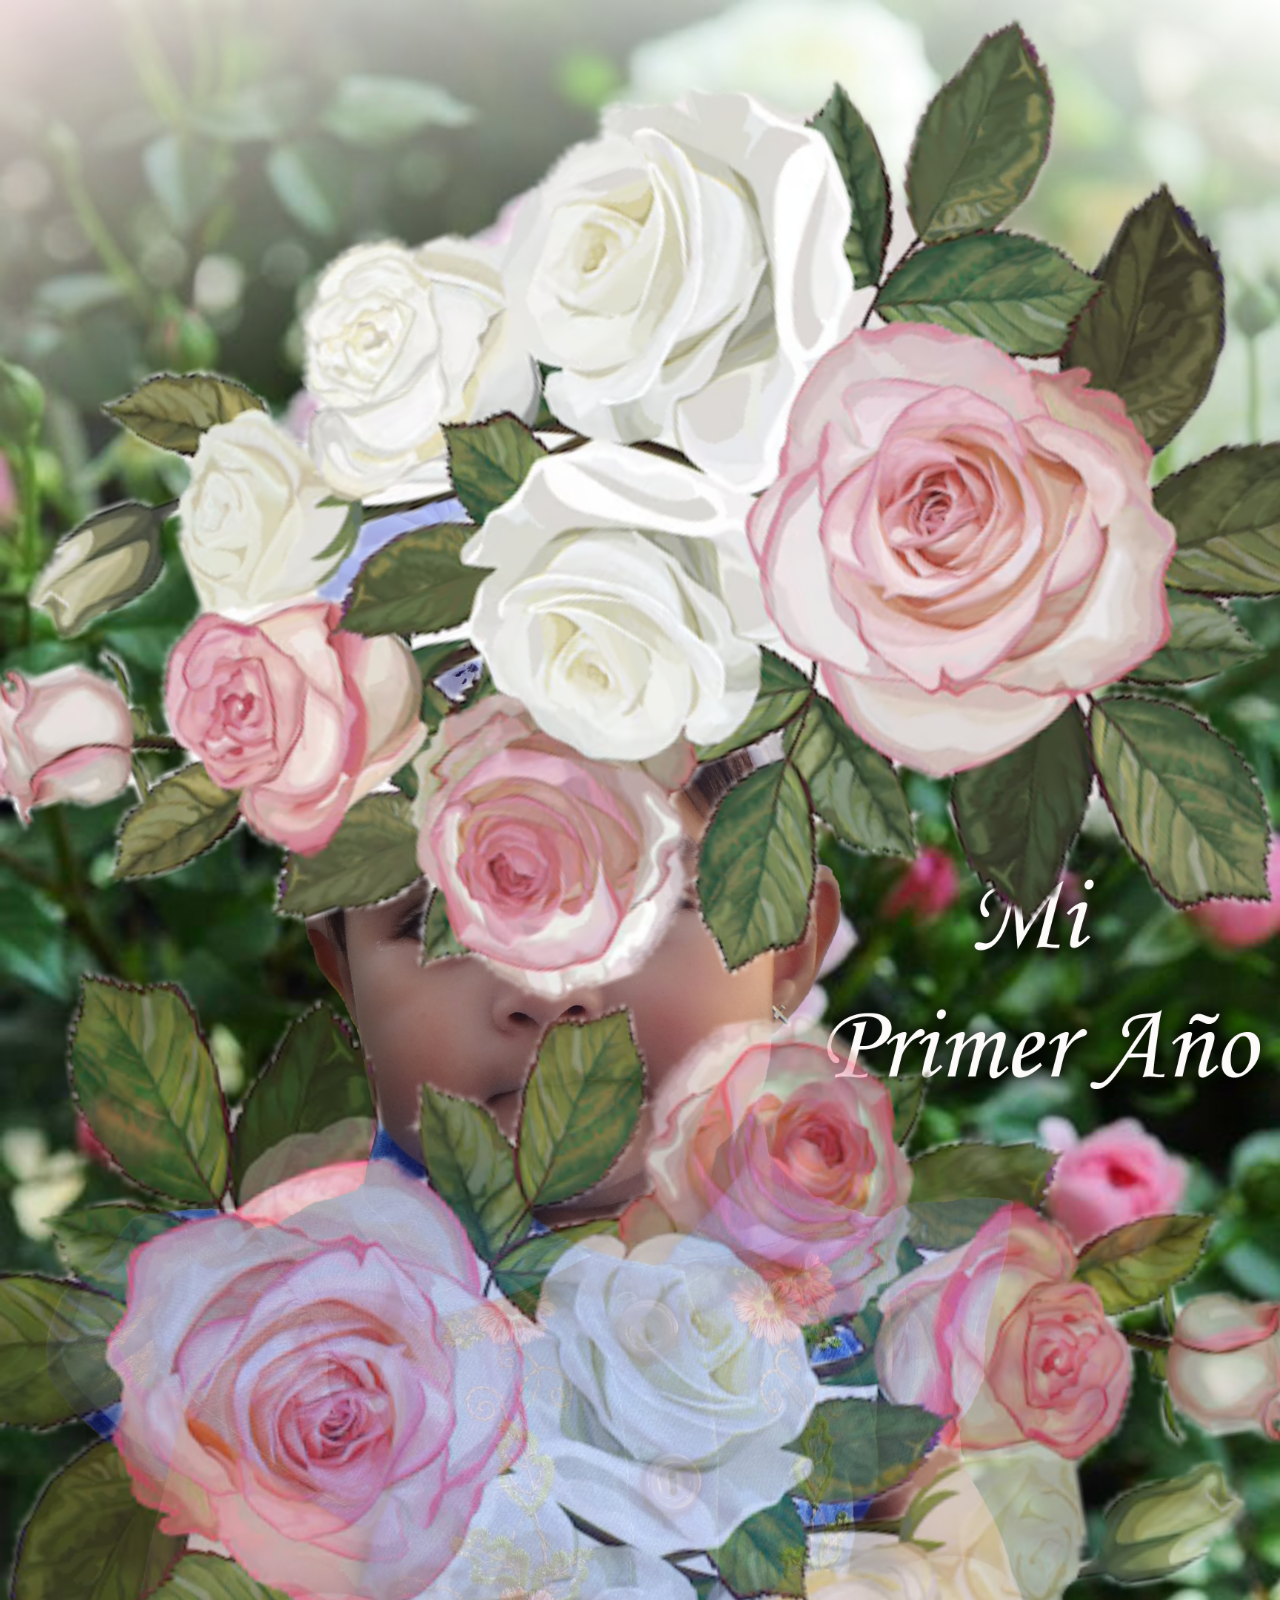
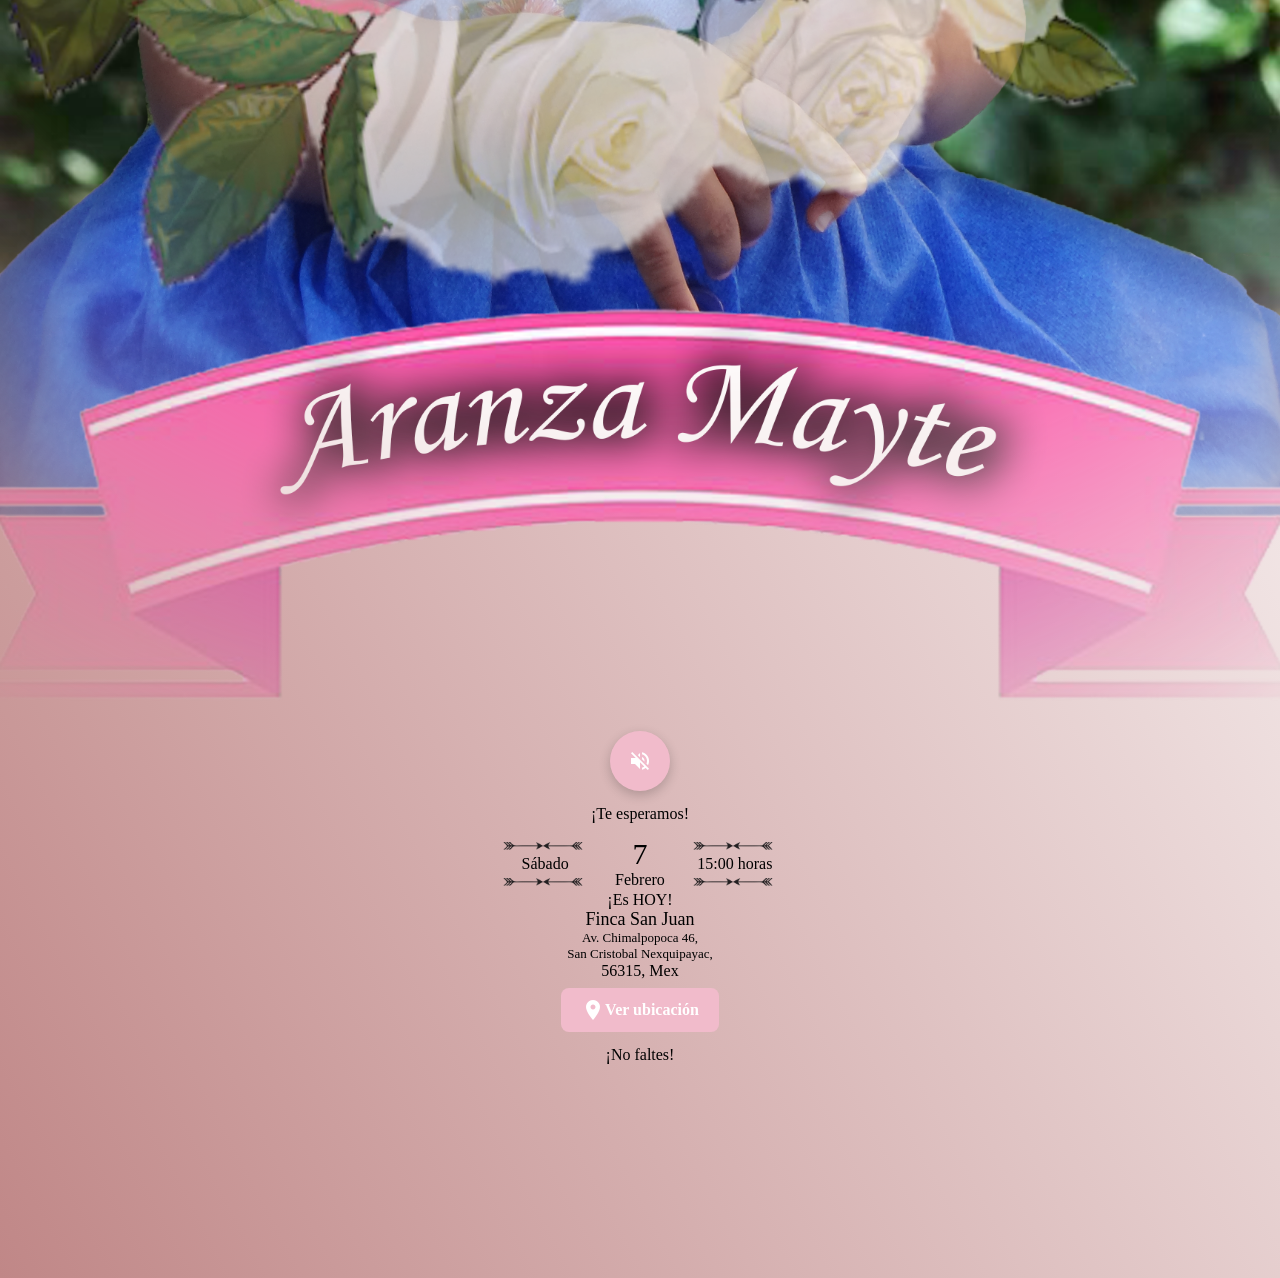
==== invitation-card/index.html @ 8f02fce6 "Add files via upload" ====
<!DOCTYPE html>
<html lang="en">

<head>
    <meta charset="UTF-8">
    <meta name="viewport" content="width=device-width, initial-scale=1.0">
    <title>Document</title>
    <link rel="stylesheet" href="style.css">
    <link href="https://fonts.googleapis.com/css?family=Roboto:300,400,500&display=swap" rel="stylesheet">
    <link href="https://fonts.googleapis.com/css2?family=Great+Vibes&display=swap" rel="stylesheet">
    <link href="https://fonts.googleapis.com/icon?family=Material+Icons" rel="stylesheet">
</head>

<body style="position: relative; background: linear-gradient(242deg, #ffffff 23%, #c08787 100%);">

    <!-- <div class="falling-leaves">
        <span></span>
        <span></span>
        <span></span>
        <span></span>
        <span></span>
        <span></span>
        <span></span>
        <span></span>
        <span></span>
        <span></span>
    </div> -->

    <div class="falling-leaves"></div>
    <script src="petals.js"></script>


    <section class="invitation-container">
        <div class="roses-top">
            <img src="assets/roses-cutted.png" alt="">
        </div>

        <!-- <div class="invite">
            <p class="my">Mi</p>
            <p class="event">Primer año</p>
        </div>
    
        <p class="name-container banner">Aranza Mayte</p>   -->

        <div class="photo">
            <img src="assets/aranza.png" alt="">
        </div>

        <audio id="myAudio" loop>
            <source src="assets/happy-piano.mp3" type="audio/mpeg">
        </audio>

        <button id="muteButton" class="mute-btn"><span class="material-icons">volume_off</span></button>

        <div style="display: flex; flex-direction: column; align-items: center; margin: 14px;">
            <p>¡Te esperamos!</p>
        </div>


        <div class="event-date">
            <div style="display: flex; flex-direction: column; align-items: center;">
                <img src="assets/double-arrow.png" alt="" style="width: 90px;">
                <p>Sábado</p>
                <img src="assets/double-arrow.png" alt="" style="width: 90px;">
            </div>
            <div style="display: flex; flex-direction: column; align-items: center;">
                <p style="font-size: 30px;">7</p>
                <p>Febrero</p>
            </div>
            <div style="display: flex; flex-direction: column; align-items: center;">
                <img src="assets/double-arrow.png" alt="" style="width: 90px;">
                <p>15:00 horas</p>
                <img src="assets/double-arrow.png" alt="" style="width: 90px;">
            </div>
        </div>

        <!-- CUENTA REGRESIVA -->
        <div id="countdown"></div>
        <script src="countdown.js"></script>

        <div style="display: flex; flex-direction: column; align-items: center;">
            <div style="font-size: 18px;">
                Finca San Juan
            </div>

            <div style="font-size: 13px;">
                Av. Chimalpopoca 46,
            </div>

            <div style="font-size: 13px;">
                San Cristobal Nexquipayac,
            </div>

            <div>56315, Mex</div>

            <div class="location">
                <a href="https://www.google.com/maps?q=19.5787041,-98.928756"
                    style="display: flex; flex-direction: row; align-items: center;"><span
                        class="material-icons">location_on</span> Ver ubicación</a>
            </div>

            <div style="display: flex; flex-direction: column; align-items: center; margin: 14px;">
                <p>¡No faltes!</p>
            </div>
        </div>
        <div class="roses-bottom">
            <img src="assets/roses-cutted.png" alt="">
        </div>
    </section>

    <!-- <audio id="bg-music" src="assets/happy-piano.mp3" loop></audio>

    <script>
        document.addEventListener("click", () => {
            document.getElementById("bg-music").play();
        }, { once: true });
    </script> -->

    <script>
        const audio = document.getElementById("myAudio");
        const muteButton = document.getElementById("muteButton");

        // Estado inicial: no reproducido
        let isPlaying = false;

        muteButton.addEventListener("click", () => {
            if (!isPlaying) {
                // Inicia la reproducción al primer click
                audio.play().then(() => {
                    audio.muted = false;
                    isPlaying = true;
                    muteButton.innerHTML = '<span class="material-icons">volume_up</span>';
                }).catch(err => {
                    console.log("No se pudo reproducir:", err);
                });
            } else {
                // Alterna mute
                audio.muted = !audio.muted;
                muteButton.innerHTML = audio.muted ? '<span class="material-icons">volume_off</span>' : '<span class="material-icons">volume_up</span>';
            }
        });

    </script>
</body>

</html>
---- invitation-card/style.css ----
* {
    margin: 0;
    padding: 0;
}

.invitation-container {
    position: relative;
    min-height: 150dvh;
    width: 100dvw;
    display: flex;
    flex-direction: column;
    align-items: center;
    justify-content: center;

    padding-bottom: 200px;
    /* espacio para la imagen inferior */
}

/* .roses-top img {
    filter: opacity(0.7);
    top: -235px; 
    width: 100dvw;
    position: fixed;
    right: 0dvh;
    transform: rotate(250deg);
} */

.roses-top img {
    position: fixed;
    top: -235px;
    left: 0;
    width: 100vw;
    z-index: 10;
    pointer-events: none;
    transform: rotate(250deg);
    filter: saturate(0.6);
}

.roses-bottom img {
    filter: opacity(0.7);
    z-index: 4;
    top: 67dvh;
    width: 100dvw;
    position: fixed;
    right: 0dvh;
    transform: rotate(81deg);
}

.roses-bottom {
    position: fixed;
    z-index: 9999;
}

.invite {
    display: flex;
    flex-direction: column;
    align-items: center;
}

.name-container {
    font-size: 50px;
    font-family: "Great Vibes";
    background-image: url("assets/banner.png");
    background-size: cover;
    background-position: center;
    inset: 0;
    width: 100dvw;
    height: 40dvh;
}

.my {
    font-size: 25px;
    font-family: "Great Vibes";
}

.event {
    font-size: 35px;
    font-family: "Great Vibes";
}

.event-date {
    display: flex;
    gap: 25px;
}

/* .falling-leaves {
  position: fixed;
  top: 0;
  left: 0;
  width: 100dvw;
  height: 100dvh;
  pointer-events: none;
  overflow: hidden;
  z-index: 9998;
}

:root {
  --leaf-color: #d4abab;
  --leaf-size: 12px;
}

.falling-leaves span {
  position: absolute;
  top: -10%;
  width: var(--leaf-size);
  height: calc(var(--leaf-size) * 1.4);
  background: var(--leaf-color);
  border-radius: 60% 40% 60% 40%;
  opacity: 0.8;

  animation: leafFall linear infinite;
} */

/* Animación unificada */
/* @keyframes leafFall {
  0% {
    transform: translate3d(0, -10vh, 0) rotate(0deg);
  }
  50% {
    transform: translate3d(30px, 50vh, 0) rotate(120deg);
  }
  100% {
    transform: translate3d(-30px, 110vh, 0) rotate(360deg);
  }
} */

/* Configuración individual */
/* .falling-leaves span:nth-child(1) { left: 5%;  animation-duration: 7s; }
.falling-leaves span:nth-child(2) { left: 15%; animation-duration: 10s; }
.falling-leaves span:nth-child(3) { left: 25%; animation-duration: 6s; }
.falling-leaves span:nth-child(4) { left: 35%; animation-duration: 8s; }
.falling-leaves span:nth-child(5) { left: 50%; animation-duration: 9s; }
.falling-leaves span:nth-child(6) { left: 60%; animation-duration: 11s; }
.falling-leaves span:nth-child(7) { left: 70%; animation-duration: 7.5s; }
.falling-leaves span:nth-child(8) { left: 80%; animation-duration: 12s; }
.falling-leaves span:nth-child(9) { left: 90%; animation-duration: 14s; }
.falling-leaves span:nth-child(10) { left: 95%; animation-duration: 13s; } */

.falling-leaves {
    position: fixed;
    top: 0;
    left: 0;
    width: 100dvw;
    height: 100dvh;
    pointer-events: none;
    overflow: hidden;
    z-index: 1000;
}

/* Personalización */
:root {
    --leaf-color: #d4abab;
}

.leaf {
    position: absolute;
    top: -10%;
    background: var(--leaf-color);
    border-radius: 60% 40% 60% 40%;
    opacity: 0.8;
    animation: leafFall linear forwards;
}

@keyframes leafFall {
    0% {
        transform: translate3d(0, -10vh, 0) rotate(0deg);
    }

    50% {
        transform: translate3d(30px, 50vh, 0) rotate(120deg);
    }

    100% {
        transform: translate3d(-30px, 110vh, 0) rotate(360deg);
    }
}


.countdown {
    display: flex;
    flex-direction: column;
    align-items: center !important;
    justify-content: center;

    margin: 12px;
}



.location {
    margin-top: 8px;
    position: relative;
    display: inline-block;
    padding: 10px 20px;
    background-color: #f1bbcb;
    color: white;
    font-weight: bold;
    border-radius: 8px;
    text-decoration: none;
    cursor: pointer;
}

.location a {
    text-decoration: none;
    color: #ffffff;
}

.photo img {
    width: 100dvw;
    -webkit-mask-image: radial-gradient(circle, black 60%, transparent 100%);
    mask-image: radial-gradient(circle, black 60%, transparent 100%);
}

.mute-btn {
  width: 60px;
  height: 60px;
  border-radius: 50%;
  border: none;
  background: #f1bbcb;
  backdrop-filter: blur(12px);
  display: flex;
  align-items: center;
  justify-content: center;
  font-size: 28px;
  cursor: pointer;
  transition: 0.3s ease;
  color: white;
  bottom: 20px;
  right: 20px;
  box-shadow: 0 4px 12px rgba(0,0,0,0.2);
}

.mute-btn:hover {
  background: rgba(255, 255, 255, 0.4);
}

.mute-btn:active {
  transform: scale(0.9);
}
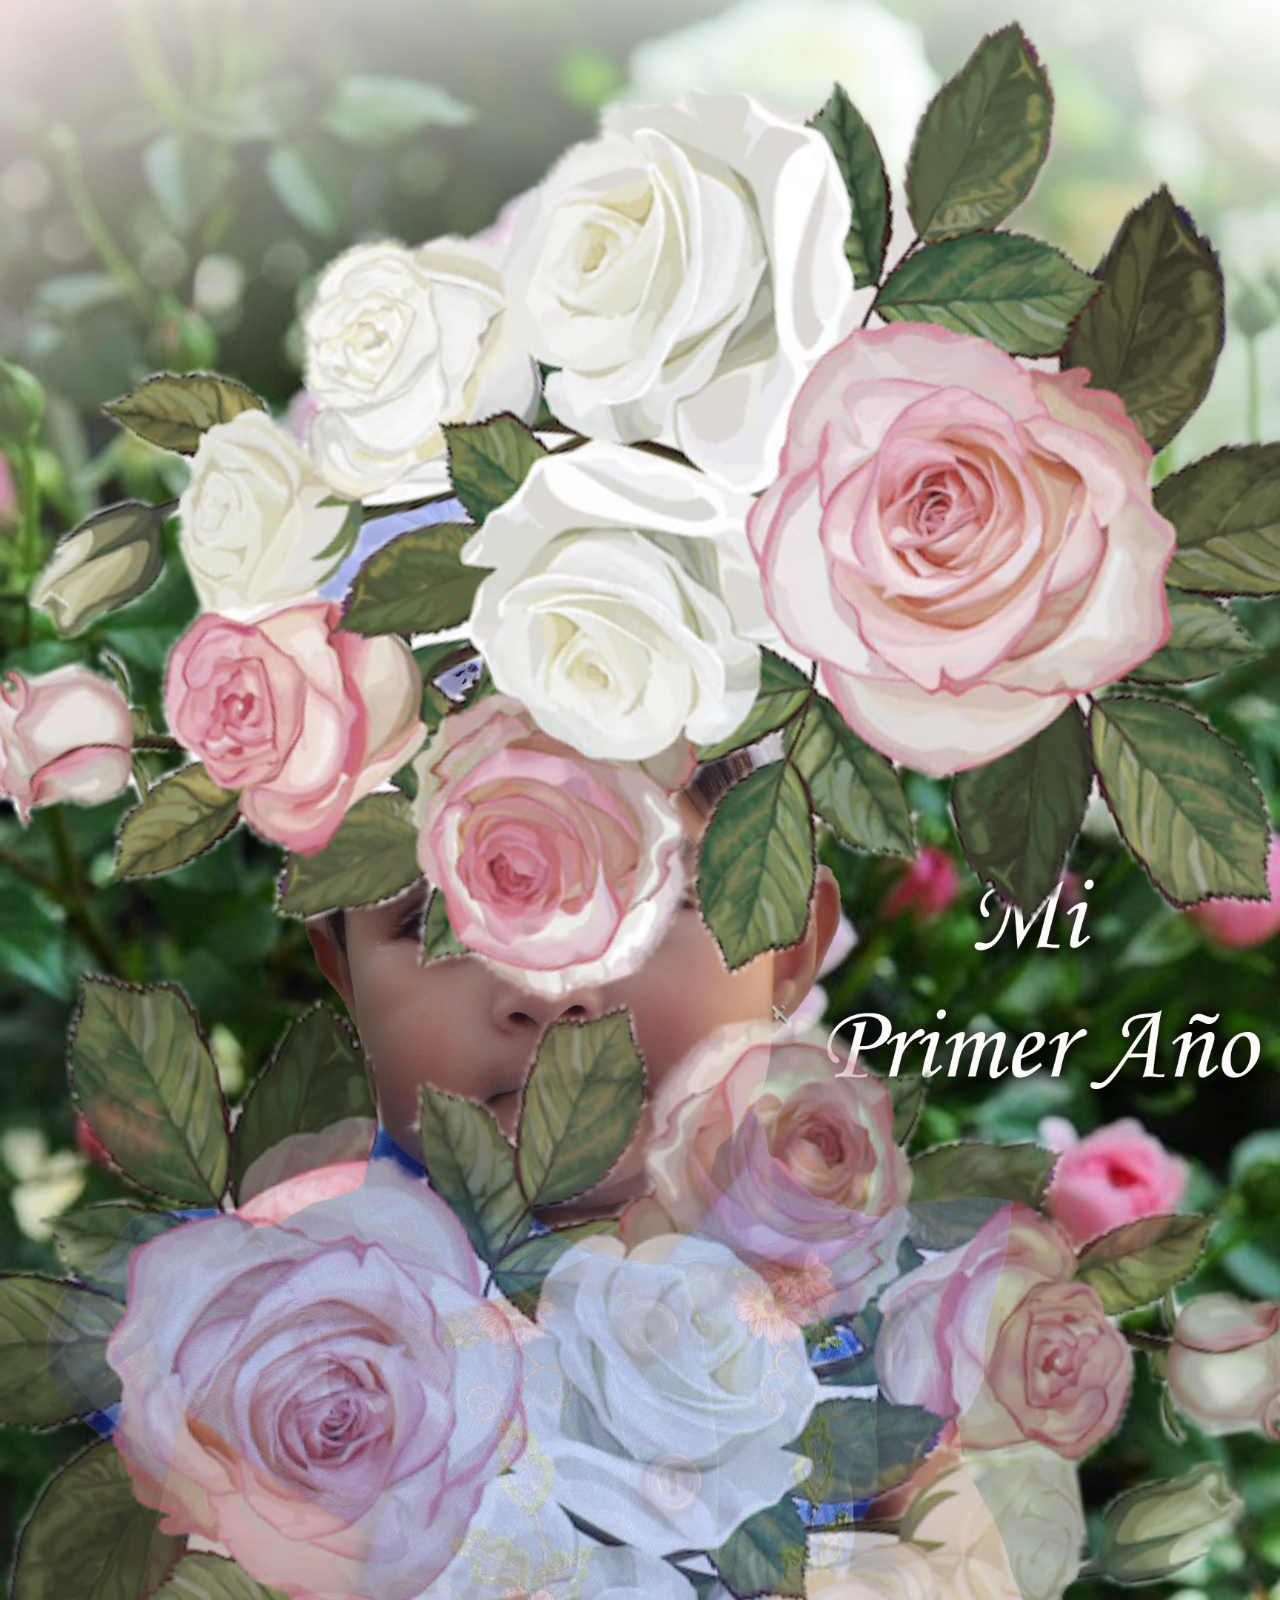
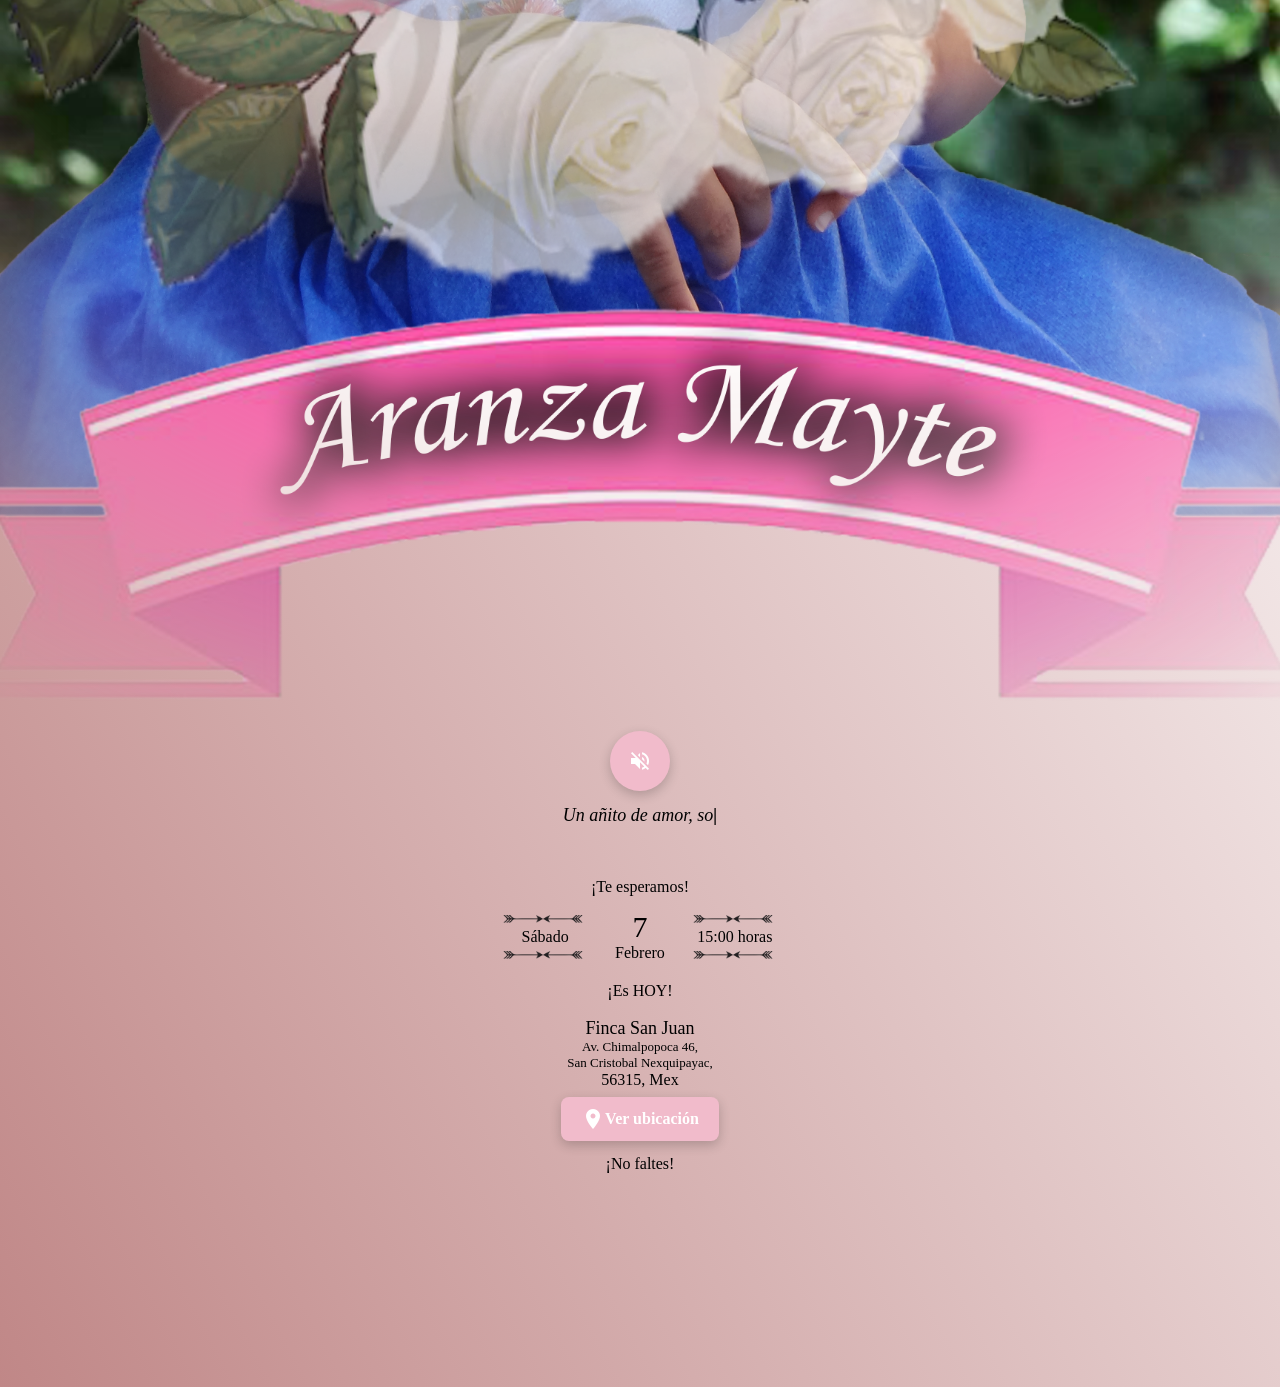
==== commit b4078ffd: "v1.0.0" ====
--- a/invitation-card/index.html
+++ b/invitation-card/index.html
@@ -3,59 +3,52 @@
 
 <head>
     <meta charset="UTF-8">
-    <meta name="viewport" content="width=device-width, initial-scale=1.0">
-    <title>Document</title>
+    <meta name="viewport" content="width=device-width, initial-scale=1, maximum-scale=1, user-scalable=no">
+    <meta property="og:description" content="Aranza Mayte">
+    <meta property="og:description" content="Invitación | Mi 1er Año">
+    <meta property="og:type" content="website">
+    <title>Aranza | Mi 1er año</title>
     <link rel="stylesheet" href="style.css">
-    <link href="https://fonts.googleapis.com/css?family=Roboto:300,400,500&display=swap" rel="stylesheet">
+    <link rel="stylesheet" href="styles/petals.css">
+    <link rel="stylesheet" href="styles/typing.css">
+    <link rel="stylesheet" href="styles/audio-button.css">
     <link href="https://fonts.googleapis.com/css2?family=Great+Vibes&display=swap" rel="stylesheet">
     <link href="https://fonts.googleapis.com/icon?family=Material+Icons" rel="stylesheet">
 </head>
 
 <body style="position: relative; background: linear-gradient(242deg, #ffffff 23%, #c08787 100%);">
 
-    <!-- <div class="falling-leaves">
-        <span></span>
-        <span></span>
-        <span></span>
-        <span></span>
-        <span></span>
-        <span></span>
-        <span></span>
-        <span></span>
-        <span></span>
-        <span></span>
-    </div> -->
-
+    <!-- ------------- Efecto petalos de rosas --------------->
     <div class="falling-leaves"></div>
-    <script src="petals.js"></script>
-
+    <script src="js/petals.js"></script>
 
     <section class="invitation-container">
+
         <div class="roses-top">
             <img src="assets/roses-cutted.png" alt="">
         </div>
 
-        <!-- <div class="invite">
-            <p class="my">Mi</p>
-            <p class="event">Primer año</p>
-        </div>
-    
-        <p class="name-container banner">Aranza Mayte</p>   -->
-
+        <!------------------ Foto festejada ---------------------->
         <div class="photo">
-            <img src="assets/aranza.png" alt="">
+            <img src="assets/child.png" alt="">
         </div>
 
+        <!--------------------- Música de fondo ------------------>
         <audio id="myAudio" loop>
-            <source src="assets/happy-piano.mp3" type="audio/mpeg">
+            <source src="assets/perfecta.mp3" type="audio/mpeg">
         </audio>
+        <button id="muteButton" class="mute-btn"><span class="material-icons">volume_off</span></button>
+        <script src="js/audio.js"> </script>
 
-        <button id="muteButton" class="mute-btn"><span class="material-icons">volume_off</span></button>
-
-        <div style="display: flex; flex-direction: column; align-items: center; margin: 14px;">
+        <div
+            style="display: flex; flex-direction: column; align-items: center; margin: 14px; text-align: center; gap: 17px;">
+            <p style="font-style: italic; font-size: 18px; height: 56px;" id="typedText">
+                <span id="text"></span><span class="cursor">|</span>
+            </p>
+            <!------------- Typing de frases ------------>
+            <script src="js/phrases-typing.js"></script>
             <p>¡Te esperamos!</p>
         </div>
-
 
         <div class="event-date">
             <div style="display: flex; flex-direction: column; align-items: center;">
@@ -74,11 +67,12 @@
             </div>
         </div>
 
-        <!-- CUENTA REGRESIVA -->
-        <div id="countdown"></div>
-        <script src="countdown.js"></script>
+        <!----------------- Cuenta regresiva ---------------------->
+        <div id="countdown" style="margin: 18px 0; "></div>
+        <script src="js/countdown.js"></script>
 
-        <div style="display: flex; flex-direction: column; align-items: center;">
+        <!----------------- Dirección del evento ------------------->
+        <section style="display: flex; flex-direction: column; align-items: center;">
             <div style="font-size: 18px;">
                 Finca San Juan
             </div>
@@ -93,6 +87,7 @@
 
             <div>56315, Mex</div>
 
+            <!------------ Botón hacia Google Maps ------------>
             <div class="location">
                 <a href="https://www.google.com/maps?q=19.5787041,-98.928756"
                     style="display: flex; flex-direction: row; align-items: center;"><span
@@ -102,45 +97,12 @@
             <div style="display: flex; flex-direction: column; align-items: center; margin: 14px;">
                 <p>¡No faltes!</p>
             </div>
-        </div>
+        </section>
+
         <div class="roses-bottom">
             <img src="assets/roses-cutted.png" alt="">
         </div>
     </section>
-
-    <!-- <audio id="bg-music" src="assets/happy-piano.mp3" loop></audio>
-
-    <script>
-        document.addEventListener("click", () => {
-            document.getElementById("bg-music").play();
-        }, { once: true });
-    </script> -->
-
-    <script>
-        const audio = document.getElementById("myAudio");
-        const muteButton = document.getElementById("muteButton");
-
-        // Estado inicial: no reproducido
-        let isPlaying = false;
-
-        muteButton.addEventListener("click", () => {
-            if (!isPlaying) {
-                // Inicia la reproducción al primer click
-                audio.play().then(() => {
-                    audio.muted = false;
-                    isPlaying = true;
-                    muteButton.innerHTML = '<span class="material-icons">volume_up</span>';
-                }).catch(err => {
-                    console.log("No se pudo reproducir:", err);
-                });
-            } else {
-                // Alterna mute
-                audio.muted = !audio.muted;
-                muteButton.innerHTML = audio.muted ? '<span class="material-icons">volume_off</span>' : '<span class="material-icons">volume_up</span>';
-            }
-        });
-
-    </script>
 </body>
 
 </html>
--- a/invitation-card/style.css
+++ b/invitation-card/style.css
@@ -2,6 +2,11 @@
     margin: 0;
     padding: 0;
 }
+
+html {
+  background: linear-gradient(242deg, #ffffff 23%, #c08787 100%);
+}
+
 
 .invitation-container {
     position: relative;
@@ -37,13 +42,21 @@
 }
 
 .roses-bottom img {
-    filter: opacity(0.7);
+    position: fixed;
+    top: 67dvh;
+    left: 0;
+    width: 100dvw;
+    z-index: 10;
+    pointer-events: none;
+    transform: rotate(81deg);
+    filter: saturate(0.6) opacity(0.7);
+    /* filter: opacity(0.7);
     z-index: 4;
     top: 67dvh;
     width: 100dvw;
     position: fixed;
     right: 0dvh;
-    transform: rotate(81deg);
+    transform: rotate(81deg); */
 }
 
 .roses-bottom {
@@ -83,109 +96,14 @@
     gap: 25px;
 }
 
-/* .falling-leaves {
-  position: fixed;
-  top: 0;
-  left: 0;
-  width: 100dvw;
-  height: 100dvh;
-  pointer-events: none;
-  overflow: hidden;
-  z-index: 9998;
-}
-
-:root {
-  --leaf-color: #d4abab;
-  --leaf-size: 12px;
-}
-
-.falling-leaves span {
-  position: absolute;
-  top: -10%;
-  width: var(--leaf-size);
-  height: calc(var(--leaf-size) * 1.4);
-  background: var(--leaf-color);
-  border-radius: 60% 40% 60% 40%;
-  opacity: 0.8;
-
-  animation: leafFall linear infinite;
-} */
-
-/* Animación unificada */
-/* @keyframes leafFall {
-  0% {
-    transform: translate3d(0, -10vh, 0) rotate(0deg);
-  }
-  50% {
-    transform: translate3d(30px, 50vh, 0) rotate(120deg);
-  }
-  100% {
-    transform: translate3d(-30px, 110vh, 0) rotate(360deg);
-  }
-} */
-
-/* Configuración individual */
-/* .falling-leaves span:nth-child(1) { left: 5%;  animation-duration: 7s; }
-.falling-leaves span:nth-child(2) { left: 15%; animation-duration: 10s; }
-.falling-leaves span:nth-child(3) { left: 25%; animation-duration: 6s; }
-.falling-leaves span:nth-child(4) { left: 35%; animation-duration: 8s; }
-.falling-leaves span:nth-child(5) { left: 50%; animation-duration: 9s; }
-.falling-leaves span:nth-child(6) { left: 60%; animation-duration: 11s; }
-.falling-leaves span:nth-child(7) { left: 70%; animation-duration: 7.5s; }
-.falling-leaves span:nth-child(8) { left: 80%; animation-duration: 12s; }
-.falling-leaves span:nth-child(9) { left: 90%; animation-duration: 14s; }
-.falling-leaves span:nth-child(10) { left: 95%; animation-duration: 13s; } */
-
-.falling-leaves {
-    position: fixed;
-    top: 0;
-    left: 0;
-    width: 100dvw;
-    height: 100dvh;
-    pointer-events: none;
-    overflow: hidden;
-    z-index: 1000;
-}
-
-/* Personalización */
-:root {
-    --leaf-color: #d4abab;
-}
-
-.leaf {
-    position: absolute;
-    top: -10%;
-    background: var(--leaf-color);
-    border-radius: 60% 40% 60% 40%;
-    opacity: 0.8;
-    animation: leafFall linear forwards;
-}
-
-@keyframes leafFall {
-    0% {
-        transform: translate3d(0, -10vh, 0) rotate(0deg);
-    }
-
-    50% {
-        transform: translate3d(30px, 50vh, 0) rotate(120deg);
-    }
-
-    100% {
-        transform: translate3d(-30px, 110vh, 0) rotate(360deg);
-    }
-}
-
-
 .countdown {
     display: flex;
     flex-direction: column;
     align-items: center !important;
-    justify-content: center;
-
+    justify-content: center !important;
+    text-align: center;
     margin: 12px;
 }
-
-
 
 .location {
     margin-top: 8px;
@@ -198,6 +116,7 @@
     border-radius: 8px;
     text-decoration: none;
     cursor: pointer;
+    box-shadow: 0 4px 12px rgba(0,0,0,0.2);
 }
 
 .location a {
@@ -211,29 +130,30 @@
     mask-image: radial-gradient(circle, black 60%, transparent 100%);
 }
 
-.mute-btn {
-  width: 60px;
-  height: 60px;
-  border-radius: 50%;
-  border: none;
-  background: #f1bbcb;
-  backdrop-filter: blur(12px);
-  display: flex;
-  align-items: center;
-  justify-content: center;
-  font-size: 28px;
-  cursor: pointer;
-  transition: 0.3s ease;
-  color: white;
-  bottom: 20px;
-  right: 20px;
-  box-shadow: 0 4px 12px rgba(0,0,0,0.2);
+.time-block {
+
+    flex-direction: column;
+    align-items: center;
 }
 
-.mute-btn:hover {
-  background: rgba(255, 255, 255, 0.4);
+.time-number {
+    font-size: 34px;
+    font-weight: bold;
+    text-decoration: underline;
+    text-decoration-color: rgba(255, 255, 255, 1);
 }
 
-.mute-btn:active {
-  transform: scale(0.9);
+.time-label {
+    font-size: 14px;
 }
+
+.separator {
+    width: 2px;
+    background-color: #f1bbcb;
+}
+
+.colon {
+    font-size: 38px;
+    font-weight: bold;
+    color: #575757ff;
+}
--- a/invitation-card/styles/petals.css
+++ b/invitation-card/styles/petals.css
@@ -0,0 +1,77 @@
+:root {
+    --leaf-color: #d4abab;
+}
+
+.falling-leaves {
+    position: fixed;
+    top: 0;
+    left: 0;
+    width: 100dvw;
+    height: 100dvh;
+    pointer-events: none;
+    overflow: hidden;
+    z-index: 1000;
+}
+
+/* Hoja en forma ovalada */
+/* 
+.leaf {
+    position: absolute;
+    top: -10%;
+    background: var(--leaf-color);
+    border-radius: 60% 40% 60% 40%;
+    opacity: 0.8;
+    animation: leafFall linear forwards;
+} */
+
+.leaf {
+    position:absolute;
+    top: -10%;
+    width: 15px;
+    height: 30px;
+    background: #d4abab;
+    opacity: 0.9;
+    transform-origin: center;
+    animation: leafFall linear forwards;
+
+    /* Forma más orgánica */
+    border-radius: 60% 40% 70% 30% / 50% 60% 40% 50%;
+}
+
+
+
+@keyframes leafFall {
+    0% {
+        transform: translate3d(0, -10vh, 0) rotate(0deg);
+    }
+
+    50% {
+        transform: translate3d(30px, 50vh, 0) rotate(120deg);
+    }
+
+    100% {
+        transform: translate3d(-30px, 110vh, 0) rotate(360deg);
+    }
+}
+
+/* @keyframes leafFall {
+    0% {
+        transform: translate3d(0, -10vh, 0) rotate(0deg) rotateZ(0deg);
+    }
+
+    25% {
+        transform: translate3d(20px, 25vh, 0) rotate(90deg) rotateZ(20deg);
+    }
+
+    50% {
+        transform: translate3d(-20px, 50vh, 0) rotate(180deg) rotateZ(-10deg);
+    }
+
+    75% {
+        transform: translate3d(15px, 75vh, 0) rotate(270deg) rotateZ(15deg);
+    }
+
+    100% {
+        transform: translate3d(-10px, 110vh, 0) rotate(360deg) rotateZ(-5deg);
+    }
+} */
--- a/invitation-card/styles/typing.css
+++ b/invitation-card/styles/typing.css
@@ -0,0 +1,11 @@
+.cursor {
+  display: inline;
+  font-weight: bold;
+  color: black;
+  animation: blink 1s step-start infinite;
+}
+
+@keyframes blink {
+  0%, 50%, 100% { opacity: 1; }
+  25%, 75% { opacity: 0; }
+}
--- a/invitation-card/styles/audio-button.css
+++ b/invitation-card/styles/audio-button.css
@@ -0,0 +1,25 @@
+.mute-btn {
+  width: 60px;
+  height: 60px;
+  border-radius: 50%;
+  border: none;
+  background: #f1bbcb;
+  display: flex;
+  align-items: center;
+  justify-content: center;
+  font-size: 28px;
+  cursor: pointer;
+  transition: 0.3s ease;
+  color: white;
+  bottom: 20px;
+  right: 20px;
+  box-shadow: 0 4px 12px rgba(0,0,0,0.2);
+}
+
+.mute-btn:hover {
+  background: rgba(255, 255, 255, 0.4);
+}
+
+.mute-btn:active {
+  transform: scale(0.9);
+}
